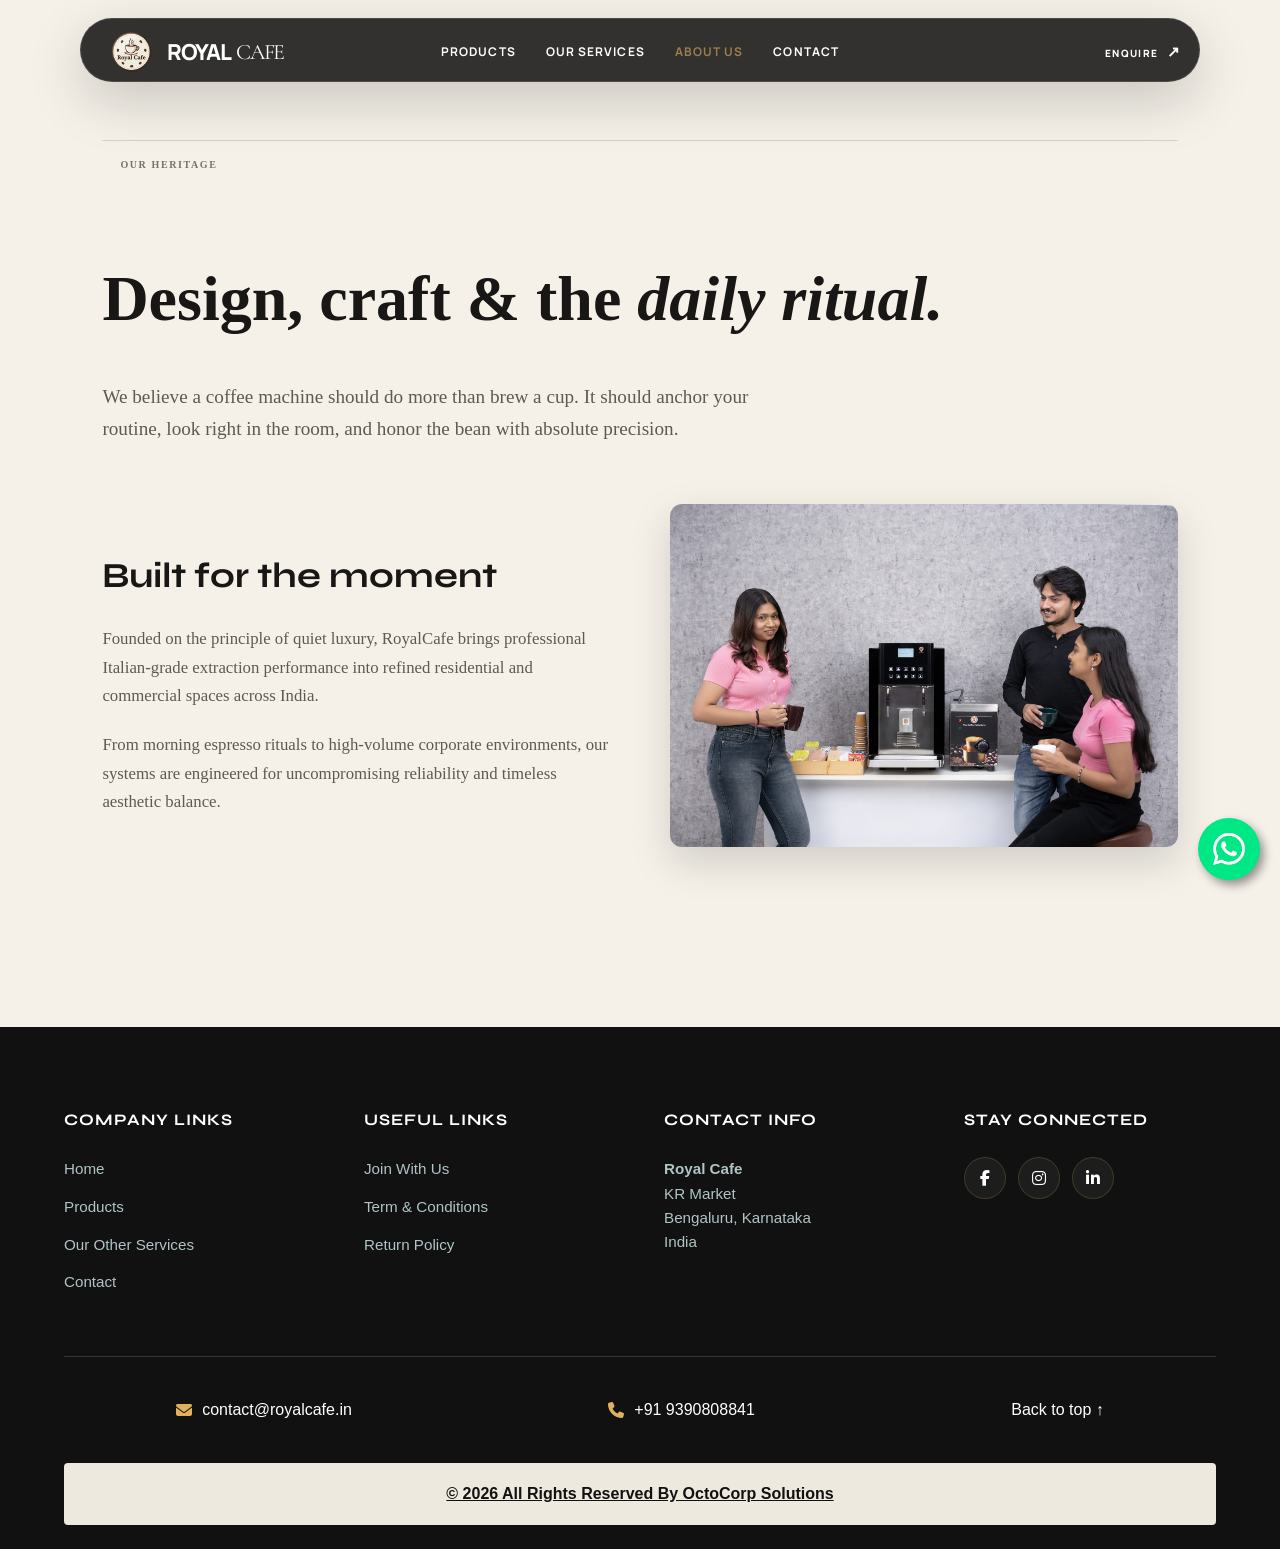
==== about.html @ ee33541f "complte" ====
<!doctype html>
<html lang="en">
<head>
  <meta charset="utf-8">
  <meta name="viewport" content="width=device-width,initial-scale=1">
  <title>About Us — RoyalCafe</title>
  <link rel="preconnect" href="https://fonts.googleapis.com">
  <link rel="preconnect" href="https://fonts.gstatic.com" crossorigin>
  <link href="https://fonts.googleapis.com/css2?family=Cormorant+Garamond:ital,wght@0,500;0,600;1,500;1,600&family=Playwrite+CA+Guides:wght@400&family=Syne:wght@700;800&family=Manrope:wght@400;500;600;700;800&display=swap" rel="stylesheet">
  <link rel="stylesheet" href="styles.css">
  <link rel="stylesheet" href="https://cdnjs.cloudflare.com/ajax/libs/font-awesome/6.4.0/css/all.min.css">
</head>
<body>

  <!-- Header -->
  <header class="header" id="top" data-header>
    <a class="logo magnetic" href="index.html" aria-label="RoyalCafe home">
      <img src="assets/images/logo.png" alt="RoyalCafe Logo" height="30">
      ROYAL<span>CAFE</span>
    </a>
    <nav class="desktop-nav">
      <a href="products.html">Products</a>
      <a href="services.html">Our Services</a>
      <a href="about.html" style="color: var(--gold);">About Us</a>
      <a href="contact.html">Contact</a>
    </nav>
    <a class="header-cta magnetic" href="contact.html">ENQUIRE<span>↗</span></a>
    <button class="menu" aria-label="Open menu" aria-expanded="false"><i></i><i></i></button>
    <nav class="mobile-nav">
      <a href="products.html">Products</a>
      <a href="services.html">Our Services</a>
      <a href="about.html">About Us</a>
      <a href="contact.html">Contact</a>
    </nav>
  </header>

  <main style="padding-top: 140px; max-width: 1400px; margin: 0 auto; padding-left: 8vw; padding-right: 8vw; padding-bottom: 100px;">
    <div class="section-top"><span></span><p>OUR HERITAGE</p></div>
    <h1 style="font-family: 'Maname', serif; font-size: clamp(3rem, 5vw, 5rem); font-weight: 800; margin-bottom: 30px;">Design, craft & the <em>daily ritual.</em></h1>
    <p style="font-size: 1.2rem; color: #5e5a53; max-width: 650px; margin-bottom: 60px;">We believe a coffee machine should do more than brew a cup. It should anchor your routine, look right in the room, and honor the bean with absolute precision.</p>

    <div style="display: grid; grid-template-columns: 1fr 1fr; gap: 60px; align-items: center; margin-bottom: 80px;">
      <div>
        <h2 style="font-family: 'Syne', sans-serif; font-size: 2.2rem; margin-bottom: 20px;">Built for the moment</h2>
        <p style="color: #5e5a53; font-size: 1.05rem; line-height: 1.7; margin-bottom: 20px;">Founded on the principle of quiet luxury, RoyalCafe brings professional Italian-grade extraction performance into refined residential and commercial spaces across India.</p>
        <p style="color: #5e5a53; font-size: 1.05rem; line-height: 1.7;">From morning espresso rituals to high-volume corporate environments, our systems are engineered for uncompromising reliability and timeless aesthetic balance.</p>
      </div>
      <div>
        <img src="assets/images/RoyalCfe-17-9-26-00015_1-copy.jpg" alt="RoyalCafe Heritage" style="border-radius: 12px; box-shadow: 0 15px 40px rgba(0,0,0,0.15);">
      </div>
    </div>
  </main>

  <!-- Footer -->
  <footer class="site-footer">
    <div class="footer-container">
        <div class="footer-col">
            <h3>Company Links</h3>
            <ul>
                <li><a href="index.html">Home</a></li>
                <li><a href="products.html">Products</a></li>
                <li><a href="services.html">Our Other Services</a></li>
                <li><a href="contact.html">Contact</a></li>
            </ul>
        </div>
        <div class="footer-col">
            <h3>Useful Links</h3>
            <ul>
                <li><a href="careers.html">Join With Us</a></li>
                <li><a href="terms.html">Term & Conditions</a></li>
                <li><a href="return.html">Return Policy</a></li>
            </ul>
        </div>
        <div class="footer-col">
            <h3>Contact Info</h3>
            <p><strong>Royal Cafe</strong><br>KR Market<br>Bengaluru, Karnataka<br>India</p>
        </div>
        <div class="footer-col">
            <h3>Stay Connected</h3>
            <div class="social-icons">
                <a href="https://facebook.com" target="_blank" rel="noopener" aria-label="Facebook"><i class="fa-brands fa-facebook-f"></i></a>
                <a href="https://instagram.com" target="_blank" rel="noopener" aria-label="Instagram"><i class="fa-brands fa-instagram"></i></a>
                <a href="https://linkedin.com" target="_blank" rel="noopener" aria-label="LinkedIn"><i class="fa-brands fa-linkedin-in"></i></a>
            </div>
        </div>
    </div>
    <div class="footer-contact-bar">
        <div class="contact-item"><i class="fa-solid fa-envelope"></i><a href="mailto:contact@royalcafe.in"> contact@royalcafe.in </a></div>
        <div class="contact-item"><i class="fa-solid fa-phone"></i><a href="tel:9390808841"> +91 9390808841</a></div>
        <a href="#top">Back to top ↑</a>
    </div>
    <div class="footer-bottom"><a href="https://octo-corp.github.io/octo-corp/"><p>&copy; 2026 All Rights Reserved By OctoCorp Solutions</p></a></div>
  </footer>

  <script src="script.js"></script>



<div class="wabtn" id="wabutton">
  <style> [wa-tooltip] { position: relative; cursor: default;  &:hover { &::before { content: attr(wa-tooltip); font-size: 16px; text-align: center; position: absolute; display: block; right: calc(0% - 100px); left: null; min-width: 200px; max-width: 200px; bottom: calc(100% + 40px); transform: translate(-50%); animation: fade-in 500ms ease; background: #00E785; border-radius: 4px; padding: 10px; color: #ffffff; z-index: 1; } } }  @keyframes pulse { 0% { transform: scale(1); } 50% { transform: scale(1.1); } 100% { transform: scale(1); } }  [wa-tooltip] {  }  @keyframes fade-in { from { opacity: 0; } to { opacity: 1; } }</style>
  <a wa-tooltip="We are available! Click here to chat" target="_self" href="https://wa.me/919390808841?text=Hi!%20I'm%20interested%20in%20your%20services%20and%20would%20love%20to%20know%20more%20about%20it.%20Could%20you%20please%20send%20me%20more%20information?%20Thank%20you!" style=" cursor: pointer;height: auto;width: auto;padding: 10px 10px 10px 10px;position: fixed !important;color: #fff;bottom: 20px;right: 20px;;display: flex;text-decoration: none;font-size: 18px;font-weight: 600;font-family: sans-serif;align-items: center;z-index: 999999999 !important;background-color: #00E785;box-shadow: 4px 5px 10px rgba(0, 0, 0, 0.4);border-radius: 100px;animation: pulse 2.5s ease infinite;">
    <svg width="42" height="42" style="padding: 5px;" viewBox="0 0 28 28" fill="none" xmlns="http://www.w3.org/2000/svg"><g clip-path="url(#clip0_1024_354)"><path d="M23.8759 4.06939C21.4959 1.68839 18.3316 0.253548 14.9723 0.0320463C11.613 -0.189455 8.28774 0.817483 5.61565 2.86535C2.94357 4.91323 1.10682 7.86244 0.447451 11.1638C-0.21192 14.4652 0.351026 17.8937 2.03146 20.8109L0.0625 28.0004L7.42006 26.0712C9.45505 27.1794 11.7353 27.7601 14.0524 27.7602H14.0583C16.8029 27.7599 19.4859 26.946 21.768 25.4212C24.0502 23.8965 25.829 21.7294 26.8798 19.1939C27.9305 16.6583 28.206 13.8682 27.6713 11.1761C27.1367 8.48406 25.8159 6.01095 23.8759 4.06939ZM14.0583 25.4169H14.0538C11.988 25.417 9.96008 24.8617 8.1825 23.8091L7.7611 23.5593L3.3945 24.704L4.56014 20.448L4.28546 20.0117C2.92594 17.8454 2.32491 15.2886 2.57684 12.7434C2.82877 10.1982 3.91938 7.80894 5.67722 5.95113C7.43506 4.09332 9.76045 2.87235 12.2878 2.48017C14.8152 2.08799 17.4013 2.54684 19.6395 3.78457C21.8776 5.02231 23.641 6.96875 24.6524 9.3179C25.6638 11.6671 25.8659 14.2857 25.2268 16.7622C24.5877 19.2387 23.1438 21.4326 21.122 22.999C19.1001 24.5655 16.6151 25.4156 14.0575 25.4157L14.0583 25.4169Z" fill="#E0E0E0"></path><path fill-rule="evenodd" clip-rule="evenodd" d="M10.6291 7.98363C10.3723 7.41271 10.1019 7.40123 9.85771 7.39143C9.65779 7.38275 9.42903 7.38331 9.20083 7.38331C9.0271 7.3879 8.8562 7.42837 8.69887 7.5022C8.54154 7.57602 8.40119 7.68159 8.28663 7.81227C7.899 8.17929 7.59209 8.62305 7.38547 9.11526C7.17884 9.60747 7.07704 10.1373 7.08655 10.6711C7.08655 12.3578 8.31519 13.9877 8.48655 14.2164C8.65791 14.4452 10.8581 18.0169 14.3425 19.3908C17.2382 20.5327 17.8276 20.3056 18.4562 20.2485C19.0848 20.1913 20.4843 19.4194 20.7701 18.6189C21.056 17.8183 21.0557 17.1323 20.9701 16.989C20.8844 16.8456 20.6559 16.7605 20.3129 16.5889C19.9699 16.4172 18.2849 15.5879 17.9704 15.4736C17.656 15.3594 17.4275 15.3023 17.199 15.6455C16.9705 15.9888 16.3139 16.7602 16.1137 16.9895C15.9135 17.2189 15.7136 17.2471 15.3709 17.0758C14.3603 16.6729 13.4275 16.0972 12.6143 15.3745C11.8648 14.6818 11.2221 13.8819 10.7072 13.0007C10.5073 12.6579 10.6857 12.472 10.8579 12.3007C11.0119 12.1472 11.2006 11.9005 11.3722 11.7003C11.5129 11.5271 11.6282 11.3346 11.7147 11.1289C11.7603 11.0343 11.7817 10.9299 11.7768 10.825C11.7719 10.7201 11.7409 10.6182 11.6867 10.5283C11.6001 10.3566 10.9337 8.66151 10.6291 7.98363Z" fill="white"></path><path d="M23.7628 4.02445C21.4107 1.66917 18.2825 0.249336 14.9611 0.0294866C11.6397 -0.190363 8.35161 0.804769 5.70953 2.82947C3.06745 4.85417 1.25154 7.77034 0.600156 11.0346C-0.051233 14.299 0.506321 17.6888 2.16894 20.5724L0.222656 27.6808L7.49566 25.7737C9.50727 26.8692 11.7613 27.4432 14.0519 27.4434H14.0577C16.7711 27.4436 19.4235 26.6392 21.6798 25.1321C23.936 23.6249 25.6947 21.4825 26.7335 18.9759C27.7722 16.4693 28.0444 13.711 27.5157 11.0497C26.9869 8.38835 25.6809 5.94358 23.7628 4.02445ZM14.0577 25.1269H14.0547C12.0125 25.1271 10.0078 24.5782 8.25054 23.5377L7.8339 23.2907L3.51686 24.4222L4.66906 20.2143L4.39774 19.7831C3.05387 17.6415 2.4598 15.1141 2.70892 12.598C2.95804 10.082 4.03622 7.72013 5.77398 5.88366C7.51173 4.04719 9.81051 2.84028 12.3089 2.45266C14.8074 2.06505 17.3638 2.5187 19.5763 3.74232C21.7888 4.96593 23.5319 6.89011 24.5317 9.21238C25.5314 11.5346 25.7311 14.1233 25.0993 16.5714C24.4675 19.0195 23.0401 21.1883 21.0414 22.7367C19.0427 24.2851 16.5861 25.1254 14.0577 25.1255V25.1269Z" fill="white"></path></g><defs><clipPath id="clip0_1024_354"><rect width="27.8748" height="28" fill="white" transform="translate(0.0625)"></rect></clipPath></defs></svg>
    <span class="button-text"></span>
  </a>
</div>




  
</body>
</html>
---- styles.css ----
:root {
  --cream: #f5f1e9;
  --paper: #eee9df;
  --ink: #181715;
  --muted: #777269;
  --line: #d7d0c4;
  --dark: #151514;
  --gold: #9d7d4d;
  --white: #fff;
}

* {
  box-sizing: border-box;
}

html {
  scroll-behavior: smooth;
}

body {
  margin: 0;
  background: var(--cream);
  color: var(--ink);
 
  font-size: 15px;
  line-height: 1.65;
 




}





img,
video {
  display: block;
  width: 100%;
}

a {
  color: inherit;
}

.header {
  position: fixed;
  z-index: 100;
  top: 0;
  left: 0;
  width: 100%;
  background: rgba(245, 241, 233, .96);
  border-bottom: 1px solid var(--line);
  backdrop-filter: blur(10px);
}

.header-inner {
  height: 78px;
  max-width: 1440px;
  margin: auto;
  padding: 0 42px;
  display: flex;
  align-items: center;
  gap: 48px;
}


.header .logo {
  display: flex;
  align-items: center;
  gap: 3px;
}

.header .logo img {
  height: 65px; 
  width: auto;
  display: block;
}

.logo {
  font-size: 18px;
  font-weight: 800;
  letter-spacing: .08em;
  text-decoration: none;
  line-height: 1;
}

.logo span {
  font-family: serif;
  font-weight: 500;
  margin-left: 1px;
}

.desktop-nav {
  display: flex;
  gap: 31px;
  margin-left: auto;
}

.desktop-nav a,
.header-link {
  font-size: 12px;
  text-decoration: none;
}

.desktop-nav a {
  color: #514e48;
}

.desktop-nav a:hover {
  color: var(--ink);
}

.header-link {
  border-left: 1px solid var(--line);
  padding-left: 28px;
  font-weight: 700;
}

.header-link span {
  margin-left: 8px;
}

.menu,
.mobile-menu {
  display: none;
}

.hero {
  padding-top: 78px;
  min-height: 820px;
  display: grid;
  grid-template-columns: 42% 58%;
  background: var(--cream);
}

.hero-copy {
  padding: clamp(80px, 10vw, 155px) 8vw 80px 8vw;
  display: flex;
  flex-direction: column;
  justify-content: center;
}

.eyebrow,
.small-label,
.section-top p,
.section-number,
.hero-note,
.product-tag,
.machine-head>div p,
.range article>div span,
.journal article>div>span {
  font-size: 10px;
  letter-spacing: .16em;
  text-transform: uppercase;
  font-weight: 800;
}

.eyebrow {
  color: var(--gold);
  margin: 0 0 28px;
}

.hero h1 {
  font-size: clamp(62px, 7.1vw, 116px);
  line-height: .9;
  
  margin: 0 0 30px;
  font-weight: 800;
}

.hero h1 em,
h2 em {
  font-family: "Cormorant Garamond", Georgia, serif;
  font-weight: 500;
  letter-spacing: -.035em;
}

.hero-text {
  max-width: 460px;
  color: #5d5951;
  font-size: 19px;
  line-height: 1.7;
  margin: 0 0 38px;
}

.under-link {
  font-size: 12px;
  font-weight: 800;
  text-transform: uppercase;
  letter-spacing: .1em;
  text-decoration: none;
  border-bottom: 1px solid var(--ink);
  padding-bottom: 10px;
  width: max-content;
}

.under-link span {
  margin-left: 18px;
}

.hero-media {
  position: relative;
  min-height: 742px;
  overflow: hidden;
  background: #ddd7cd;
}

.hero-media video {
  height: 100%;
  object-fit: cover;
  object-position: center;
}

.hero-note {
  position: absolute;
  bottom: 24px;
  left: 26px;
  right: 26px;
  display: flex;
  justify-content: space-between;
  color: #fff;
  text-shadow: 0 1px 8px #000;
}

.intro,
.range,
.journal {
  max-width: 1440px;
  margin: auto;
  padding: 135px 8vw;
}

.section-top {
  display: flex;
  align-items: center;
  gap: 18px;
  border-top: 1px solid var(--line);
  padding-top: 16px;
  margin-bottom: 72px;
}

.section-top span,
.section-number {
  color: var(--gold);
  font-weight: 800;
}

.section-top p {
  margin: 0;
  color: var(--muted);
}

.intro-grid {
  display: grid;
  grid-template-columns: 1.3fr .7fr;
  gap: 9vw;
}

.intro h2,
.machine h2,
.details h2,
.ritual h2,
.range h2,
.statement h2,
.journal h2,
.contact h2 {
  font-size: clamp(48px, 5.7vw, 88px);
  line-height: .94;
  letter-spacing: -.06em;
  margin: 0;
  font-weight: 800;
}

.intro-copy {
  max-width: 500px;
  padding-top: 9px;
}

.intro-copy p {
  font-size: 20px;
  color: #5e5a53;
  margin: 0 0 22px;
}

.machine {
  background: var(--paper);
  padding: 105px 8vw 125px;
}

.machine-head {
  max-width: 1440px;
  margin: auto;
  display: flex;
  justify-content: space-between;
  gap: 80px;
  border-top: 1px solid var(--line);
  padding-top: 16px;
  margin-bottom: 50px;
}

.machine-head>div {
  display: flex;
  gap: 18px;
}

.machine-head>div p {
  margin: 0;
  font-size: 15px;
}

.machine-head-copy {
  font-size: 15px;
  max-width: 470px;
  color: #666158;
  margin: 0;
}

.product-stage {
  max-width: 1440px;
  margin: auto;
  height: min(70vw, 950px);
  position: relative;
  overflow: hidden;
  background: #ddd8cf;
}

.product-stage img {
  height: 100%;
  object-fit: cover;
  object-position: center;
}

.product-tag {
  position: absolute;
  left: 30px;
  bottom: 27px;
  color: #fff;
  line-height: 1.5;
  text-shadow: 0 1px 8px rgba(0, 0, 0, .35);
}

.product-tag strong {
  font-size: 15px;
  letter-spacing: .1em;
}

.machine-bottom {
  max-width: 1050px;
  margin: 50px auto 0;
  display: grid;
  grid-template-columns: 1fr 1fr;
  gap: 10vw;
}

.machine-bottom h3 {
  font-size: 45px;
  line-height: .95;
  letter-spacing: -.045em;
  margin: 16px 0;
}

.machine-bottom>p {
  color: #625e56;
  font-size: 17px;
  margin: 30px 0 0;
  max-width: 480px;
}

.details {
  display: grid;
  grid-template-columns: 50% 50%;
  background: #191917;
  color: #f4f0e7;
}

.details-image {
  min-height: 760px;
}

.details-image img {
  height: 100%;
  object-fit: cover;
}

.details-copy {
  padding: 105px 9vw;
}

.details-copy .section-number {
  display: block;
  margin-bottom: 7px;
}

.details-copy .small-label {
  color: #8f8a80;
  margin: 0 0 38px;
  font-size: 15px;
}

.details h2 {
  margin-bottom: 68px;
}

.detail-list {
  border-top: 1px solid #393934;
}

.detail-list>div {
  display: grid;
  grid-template-columns: 35px 1fr;
  column-gap: 15px;
  border-bottom: 1px solid #393934;
  padding: 25px 0;
}

.detail-list span {
  font-size: 10px;
  color: #9d8a6c;
}

.detail-list h4 {
  font-size: 17px;
  margin: 0 0 6px;
}

.detail-list p {
  grid-column: 2;
  color: #aaa79f;
  margin: 0;
  max-width: 430px;
  font-size: 13px;
}

.ritual {
  display: grid;
  grid-template-columns: 57% 43%;
  min-height: 720px;
  background: #e5dfd4;
}

.ritual-media {
  min-height: 600px;
}

.ritual-media video {
  height: 100%;
  object-fit: cover;
}

.ritual-copy {
  padding: 100px 9vw;
  display: flex;
  flex-direction: column;
  justify-content: center;
}

.ritual-copy .section-number {
  margin-bottom: 7px;
}

.ritual-copy .small-label {
  color: #7c766d;
  margin: 0 0 38px;
}

.ritual-copy h2 {
  margin-bottom: 35px;
  letter-spacing: 1.5px;
}

.ritual-copy>p:last-child {
  max-width: 450px;
  color: #5d5952;
  font-size: 19px;
}

.range-head {
  display: grid;
  grid-template-columns: 1.2fr .8fr;
  gap: 9vw;
  align-items: end;
  margin-bottom: 58px;
}

.range-head>p {
  max-width: 450px;
  color: #5e5a53;
  margin: 0;
}

.range-grid {
  display: grid;
  grid-template-columns: repeat(3, 1fr);
  gap: 18px;
}

.range article {
  background: #e4ded3;
}

.range article img {
  aspect-ratio: 4/4.8;
  object-fit: cover;
}

.range article>div {
  padding: 25px 25px 30px;
}

.range article>div span {
  color: var(--gold);
  font-size: 15px;
}

.range article h3 {
  font-size: 29px;
  letter-spacing: -.04em;
  margin: 20px 0 8px;
}

.range article p {
  color: #676158;
  margin: 0;
  font-size: 13px;
}

.statement {
  display: grid;
  grid-template-columns: 55% 45%;
  background: #181816;
  color: #f5f1e9;
}

.statement-image {
  min-height: 730px;
}

.statement-image img {
  height: 100%;
  object-fit: cover;
}

.statement-copy {
  padding: 110px 9vw;
  display: flex;
  flex-direction: column;
  justify-content: center;
}

.statement-copy .small-label {
  color: #a89270;
}

.statement-copy h2 {
  margin: 22px 0 35px;
}

.statement-copy>p:last-child {
  max-width: 450px;
  color: #aaa79f;
  font-size: 16px;
}

       /* Card Container layout - Forces a single row on desktop and handles spacing */
.card-container {
    display: flex;
    flex-wrap: nowrap; /* Forces them to stay in a single row */
    gap: 25px;
    justify-content: center;
    max-width: 1400px;
    margin: 60px auto;
    padding: 0 5vw;
    overflow-x: auto; /* Allows horizontal scrolling smoothly on smaller screens if needed */
}

/* Individual Card Design matching your dark/luxury theme */
.card {
    background-color: var(--bg-card, #1a1a1a);
    color: var(--text-main, #ffffff);
    border: 1px solid rgba(255, 255, 255, 0.08);
    border-radius: 12px;
    box-shadow: 0 10px 30px rgba(0, 0, 0, 0.3);
    flex: 1;
    min-width: 320px;
    max-width: 400px;
    overflow: hidden;
    display: flex;
    flex-direction: column;
    transition: transform 0.3s cubic-bezier(0.16, 1, 0.3, 1), border-color 0.3s ease;
}

/* Hover Effect */
.card:hover {
    transform: translateY(-8px);
    border-color: var(--gold, #dfb15b);
}

/* Card Image Box */
.card-image {
    width: 100%;
    height: 220px;
    background-color: #222;
    display: flex;
    justify-content: center;
    align-items: center;
    color: var(--muted, #999);
    font-weight: 600;
    letter-spacing: 1px;
    font-size: 0.9rem;
    text-transform: uppercase;
}

/* Card Content Box */
.card-content {
    padding: 30px;
    display: flex;
    flex-direction: column;
    flex-grow: 1;
}

.card-title {
    font-family: 'Syne', sans-serif;
    font-size: 1.5rem;
    color: var(--text-main, #ffffff);
    margin-bottom: 12px;
    font-weight: 700;
}

.card-text {
    font-size: 0.95rem;
    color: var(--text-muted, #999);
    line-height: 1.6;
    margin-bottom: 25px;
    flex-grow: 1; 
}

/* Action Button styled to match your gold/modern theme */
.card-button {
    display: inline-block;
    text-align: center;
    background-color: var(--paper);
    color: var(--bg-base, #0b0b0b);
    padding: 12px 20px;
    border: none;
    border-radius: 4px;
    font-size: 0.85rem;
    font-weight: 700;
    text-transform: uppercase;
    letter-spacing: 1px;
    text-decoration: none;
    cursor: pointer;
    transition: background-color 0.2s ease;
}

.card-button:hover {
    background-color: #f1c46f;
}

/* Responsive adjustment for mobile screens so they stack nicely when space is tight */
@media(max-width: 1024px) {
    .card-container {
        flex-wrap: wrap; /* Stacks on tablets/mobile */
        justify-content: center;
    }
}



/* Card Image Container */
.card-image {
    width: 100%;
    height: 220px;
    background-color: var(--paper);
    overflow: hidden;
    position: relative;
}

/* Ensure the actual image covers the container nicely */
.card-image img {
    width: 100%;
    height: 100%;
    object-fit: cover;
    display: block;
    transition: transform 0.4s ease;
}

/* Smooth zoom effect on hover */
.card:hover .card-image img {
    transform: scale(1.05);
}




/* Reviews Section with Full White Background */
.reviews-section {
    background-color: var(--paper); /* Full white background for the section */
    color: #111111;
    padding: 7rem 5%;
    border-top: 1px solid rgba(0, 0, 0, 0.08);
}

.reviews-container {
    max-width: 1500px;
    margin: 0 auto;
}

.reviews-header h2 {
    font-family: 'Syne', sans-serif;
    font-size: clamp(2rem, 3.5vw, 3rem);
    font-weight: 800;
    text-transform: uppercase;
    color: #111111;
    margin-bottom: 3.5rem;
    letter-spacing: -0.5px;
}

.reviews-content-wrapper {
    display: flex;
    align-items: center;
    gap: 3rem;
}

/* Left Fixed Summary Card (Styled clean for white background) */
.reviews-summary-card {
    background: #f8f9fa;
    border: 1px solid #e0e0e0;
    border-radius: 12px;
    padding: 3rem 2.5rem;
    text-align: center;
    min-width: 280px;
    flex-shrink: 0;
    box-shadow: 0 10px 30px rgba(0,0,0,0.05);
}

.excellent-label {
    font-family: 'Syne', sans-serif;
    font-size: 1.4rem;
    font-weight: 800;
    letter-spacing: 1px;
    color: #111111;
    display: block;
    margin-bottom: 0.8rem;
}

.star-rating {
    color: #fbbc05;
    font-size: 1.4rem;
    margin-bottom: 0.8rem;
    letter-spacing: 3px;
}

.review-count {
    color: #666666;
    font-size: 0.95rem;
    margin-bottom: 1.5rem;
}

.review-count strong {
    color: #111111;
}

.google-brand {
    font-family: 'Syne', sans-serif;
    font-size: 1.8rem;
    font-weight: 800;
    letter-spacing: -1px;
}

.g-blue { color: #4285F4; }
.g-red { color: #EA4335; }
.g-yellow { color: #FBBC05; }
.g-green { color: #34A853; }

/* Right Slider Track & Viewport */
.reviews-slider-container {
    position: relative;
    overflow: hidden;
    flex: 1;
}

.review-cards-track {
    display: flex;
    gap: 2rem;
    transition: transform 0.4s cubic-bezier(0.16, 1, 0.3, 1);
}

/* White Review Cards */
.review-card {
    background: #ffffff; 
    color: #111111;
    border: 1px solid #e8e8e8;
    border-radius: 12px;
    padding: 2rem;
    min-width: 340px;
    max-width: 380px;
    flex: 0 0 auto;
    display: flex;
    flex-direction: column;
    justify-content: space-between;
    box-shadow: 0 8px 25px rgba(0,0,0,0.06);
}

.review-card-header {
    display: flex;
    align-items: center;
    gap: 15px;
    margin-bottom: 1rem;
    position: relative;
}

.reviewer-avatar {
    width: 45px;
    height: 45px;
    border-radius: 50%;
    background-color: #2c4a4e;
    color: #fff;
    display: flex;
    align-items: center;
    justify-content: center;
    font-weight: 700;
    font-size: 1.1rem;
    overflow: hidden;
}

.reviewer-avatar img {
    width: 100%;
    height: 100%;
    object-fit: cover;
}

.avatar-3 { background-color: #8b1e41; }

.reviewer-meta h4 {
    font-size: 1rem;
    font-weight: 700;
    color: #111111;
    margin-bottom: 2px;
}

.reviewer-meta span {
    font-size: 0.8rem;
    color: #666666;
}

.google-icon {
    position: absolute;
    top: 0;
    right: 0;
    color: #4285F4;
    font-size: 1.1rem;
}

.review-stars {
    color: #fbbc05;
    font-size: 0.9rem;
    margin-bottom: 1rem;
    display: flex;
    align-items: center;
    gap: 4px;
}

.verified-badge {
    color: #4285F4;
    font-size: 0.95rem;
    margin-left: 6px;
}

.review-text {
    color: #444444;
    font-size: 0.92rem;
    line-height: 1.6;
    margin-bottom: 1.5rem;
    flex-grow: 1;
}

.read-more {
    color: #111111;
    font-size: 0.85rem;
    font-weight: 600;
    text-decoration: underline;
    transition: color 0.3s ease;
}

.read-more:hover {
    color: var(--gold, #dfb15b);
}

/* Small Arrow Navigation Button */
.slider-arrow {
    position: absolute;
    top: 50%;
    right: -10px;
    transform: translateY(-50%);
    width: 45px;
    height: 45px;
    background-color: #111111;
    color: #ffffff;
    border: none;
    border-radius: 50%;
    display: flex;
    align-items: center;
    justify-content: center;
    box-shadow: 0 4px 15px rgba(0,0,0,0.2);
    cursor: pointer;
    z-index: 10;
    transition: all 0.3s ease;
}

.slider-arrow:hover {
    background-color: var(--gold, #dfb15b);
    color: #0b0b0b;
    transform: translateY(-50%) scale(1.05);
}

/* Responsive adjustment */
@media(max-width: 968px) {
    .reviews-content-wrapper {
        flex-direction: column;
    }
    .reviews-summary-card {
        width: 100%;
    }
    .slider-arrow {
        right: 5px;
    }
}



/* Footer Styles */
.site-footer {
    background-color: #111111; /* Deep teal/green tone from your reference */
    color: #ffffff;
    padding: 4rem 5% 1.5rem;
    font-family: 'Plus Jakarta Sans', sans-serif;
}

.footer-container {
    max-width: 1400px;
    margin: 0 auto;
    display: grid;
    grid-template-columns: repeat(auto-fit, minmax(220px, 1fr));
    gap: 3rem;
    padding-bottom: 3rem;
    border-bottom: 1px solid rgba(255, 255, 255, 0.15);
}

.footer-col h3 {
    font-family: 'Syne', sans-serif;
    font-size: 1rem;
    font-weight: 700;
    text-transform: uppercase;
    letter-spacing: 1px;
    margin-bottom: 1.5rem;
    color: #ffffff;
}

.footer-col ul {
    list-style: none;
    padding: 0;
    margin: 0;
}

.footer-col ul li {
    margin-bottom: 0.8rem;
}

.footer-col ul li a, 
.footer-col p {
    color: #b0c4c5;
    text-decoration: none;
    font-size: 0.95rem;
    line-height: 1.6;
    transition: color 0.3s ease;
}

.footer-col ul li a:hover {
    color: #ffffff;
}

/* Social Icons */
/* Social Icons Styling */
.social-icons {
    display: flex;
    gap: 12px;
}

.social-icons a {
    display: flex;
    align-items: center;
    justify-content: center;
    width: 42px;
    height: 42px;
    background-color: rgba(255, 255, 255, 0.05);
    border: 1px solid rgba(223, 177, 91, 0.2); /* Soft gold border */
    border-radius: 50%;
    color: #ffffff;
    font-size: 1rem;
    text-decoration: none;
    transition: all 0.3s ease;
}

.social-icons a:hover {
    background-color: #dfb15b; /* Gold fill on hover */
    color: #0b0b0b;
    border-color: #dfb15b;
    transform: translateY(-3px);
}

/* Footer Contact Bar (Email & Phone) */
.footer-contact-bar {
    max-width: 1400px;
    margin: 2.5rem auto;
    display: flex;
    justify-content: space-around;
    flex-wrap: wrap;
    gap: 2rem;
    font-size: 1rem;
    color: #ffffff;
}

.contact-item {
    display: flex;
    align-items: center;
    gap: 10px;
}

.contact-item i {
    color: #dfb15b; /* Accent gold touch */
}

/* Copyright Bottom Bar */
.footer-bottom {
    background-color: var(--paper);
    color: #111111;
    text-align: center;
    padding: 0.1rem;
    margin-top: 2rem;
    border-radius: 4px;
    font-size: 1rem;
    font-weight: 600;
}

/* Responsive adjustments */
@media(max-width: 768px) {
    .footer-container {
        grid-template-columns: 1fr;
        gap: 2rem;
    }
    .footer-contact-bar {
        flex-direction: column;
        align-items: flex-start;
    }
}

/* Ensure footer contact links are fully interactive */
.footer-contact-bar a {
    color: inherit;
    text-decoration: none;
    transition: color 0.3s ease;
    pointer-events: auto !important; /* Forces clickability */
}

.footer-contact-bar a:hover {
    color: var(--gold, #9d7d4d);
    text-decoration: underline;
}











.reveal {
  opacity: 0;
  transform: translateY(24px);
  transition: opacity .7s ease, transform .7s cubic-bezier(.2, .7, .2, 1);
}

.reveal.is-visible {
  opacity: 1;
  transform: none;
}

@media(max-width: 900px) {
  .header-inner {
    padding: 0 24px;
  }
  .desktop-nav,
  .header-link {
    display: none;
  }
  .menu {
    display: flex;
    margin-left: auto;
    background: none;
    border: 0;
    width: 34px;
    height: 34px;
    flex-direction: column;
    justify-content: center;
    gap: 6px;
    padding: 0;
  }
  .menu i {
    display: block;
    height: 1px;
    width: 24px;
    background: var(--ink);
  }
  .mobile-menu {
    display: none;
    padding: 25px 24px 30px;
    border-top: 1px solid var(--line);
    background: var(--cream);
  }
  .mobile-menu.open {
    display: grid;
    gap: 18px;
  }
  .mobile-menu a {
    text-decoration: none;
    font-size: 16px;
  }
  .hero {
    grid-template-columns: 1fr;
    padding-top: 78px;
  }
  .hero-copy {
    padding: 80px 8vw 55px;
  }
  .hero-media {
    min-height: 610px;
  }
  .intro,
  .range,
  .journal {
    padding: 100px 7vw;
  }
  .intro-grid,
  .range-head,
  .contact-grid {
    grid-template-columns: 1fr;
    gap: 35px;
  }
  .machine {
    padding: 85px 7vw 100px;
  }
  .machine-head,
  .machine-bottom {
    grid-template-columns: 1fr;
    display: grid;
    gap: 30px;
  }
  .product-stage {
    height: 600px;
  }
  .machine-bottom>p {
    margin-top: 0;
  }
  .details,
  .ritual,
  .statement {
    grid-template-columns: 1fr;
  }
  .details-image,
  .statement-image {
    min-height: 560px;
  }
  .details-copy,
  .ritual-copy,
  .statement-copy {
    padding: 80px 8vw;
  }
  .ritual-media {
    min-height: 500px;
  }
  .range-grid {
    grid-template-columns: 1fr;
  }
  .range article img {
    aspect-ratio: 1.25;
  }
  .journal-grid {
    grid-template-columns: 1fr;
  }
  .journal-side {
    grid-template-rows: auto;
  }
  .journal-side article {
    min-height: 260px;
  }
  .contact {
    padding: 90px 7vw 105px;
  }
}

@media(max-width: 600px) {
  body {
    font-size: 14px;
  }
  .header-inner {
    height: 68px;
  }
  .hero {
    padding-top: 68px;
  }
  .hero-copy {
    padding: 70px 7vw 45px;
  }
  .hero h1 {
    font-size: 58px;
  }
  .hero-text {
    font-size: 15px;
  }
  .hero-media {
    min-height: 500px;
  }
  .hero-note {
    left: 18px;
    right: 18px;
    bottom: 18px;
    font-size: 8px;
  }
  .intro,
  .range,
  .journal {
    padding: 80px 7vw;
  }
  .section-top {
    margin-bottom: 48px;
  }
  .intro h2,
  .machine h2,
  .details h2,
  .ritual h2,
  .range h2,
  .statement h2,
  .journal h2 {
    font-size: 50px;
  }
  .machine {
    padding: 75px 7vw 85px;
  }
  .machine-head {
    gap: 25px;
    margin-bottom: 35px;
  }
  .product-stage {
    height: 470px;
  }
  .machine-bottom {
    margin-top: 55px;
  }
  .machine-bottom h3 {
    font-size: 38px;
  }
  .details-image,
  .statement-image {
    min-height: 430px;
  }
  .details-copy,
  .ritual-copy,
  .statement-copy {
    padding: 70px 7vw;
  }
  .details h2 {
    margin-bottom: 45px;
  }
  .ritual-media {
    min-height: 390px;
  }
  .range-head {
    margin-bottom: 40px;
  }
  .range article h3 {
    font-size: 26px;
  }
  .statement-copy h2 {
    font-size: 48px;
  }
  .journal-main img {
    height: 430px;
  }
  .journal-main>div {
    padding: 22px;
  }
  .journal h3 {
    font-size: 27px;
  }
  .journal-side article {
    grid-template-columns: 42% 58%;
    min-height: 210px;
  }
  .journal-side img {
    min-height: 210px;
  }
  .journal-side article>span,
  .journal-side article>h3 {
    margin-left: 18px;
    margin-right: 14px;
  }
  .journal-side h3 {
    font-size: 20px;
  }
  .contact {
    padding: 75px 7vw 85px;
  }
  .contact-grid {
    margin-top: 55px;
  }
  .contact h2 {
    font-size: 57px;
  }
  footer {
    padding: 28px 7vw;
    gap: 15px;
    flex-wrap: wrap;
  }
  footer p {
    display: none;
  }
}

@media(prefers-reduced-motion: reduce) {
  html {
    scroll-behavior: auto;
  }
  .reveal {
    opacity: 1;
    transform: none;
    transition: none;
  }
}

/* V5-preserving enhancement layer: navbar + cursor + scroll only */
:root {
  --display: Manrope, Arial, sans-serif;
  --serif: "Cormorant Garamond", Georgia, serif;
  --ease: cubic-bezier(.16, 1, .3, 1);
}

.scroll-progress {
  position: fixed;
  left: 0;
  top: 0;
  width: 0;
  height: 3px;
  background: var(--gold);
  z-index: 1001;
  transition: width .08s linear;
}

.cursor-dot,
.cursor-ring {
  position: fixed;
  pointer-events: none;
  z-index: 10000;
  transform: translate(-50%, -50%);
  opacity: 0;
}

.cursor-dot {
  width: 5px;
  height: 5px;
  background: #fff;
  border-radius: 50%;
  mix-blend-mode: difference;
}

.cursor-ring {
  width: 34px;
  height: 34px;
  border: 1px solid rgba(255, 255, 255, .75);
  border-radius: 50%;
  transition: width .3s var(--ease), height .3s var(--ease), background .3s var(--ease);
}

.cursor-ring.active {
  width: 58px;
  height: 58px;
  background: rgba(255, 255, 255, .06);
}

.header {
  height: 64px;
  padding: 0 18px;
  position: fixed;
  left: 50%;
  top: 18px;
  transform: translateX(-50%);
  width: min(1120px, calc(100% - 32px));
  z-index: 1000;
  display: grid;
  grid-template-columns: 1fr auto 1fr;
  align-items: center;
  color: #fff;
  background: rgba(12, 12, 11, .84);
  border: 1px solid rgba(255, 255, 255, .12);
  border-radius: 999px;
  box-shadow: 0 18px 55px rgba(0, 0, 0, .18);
  backdrop-filter: blur(18px) saturate(1.2);
  -webkit-backdrop-filter: blur(18px) saturate(1.2);
  transition: top .45s var(--ease), width .45s var(--ease), background .45s var(--ease), box-shadow .45s var(--ease);
}

.header.scrolled {
  top: 12px;
  background: rgba(12, 12, 11, .94);
  box-shadow: 0 14px 45px rgba(0, 0, 0, .24);
}

.header .logo {
  font: 900 22px/1 var(--display);
  letter-spacing: -.06em;
  color: #fff;
  text-decoration: none;
}

.header .logo span {
  font-family: var(--serif);
  font-weight: 400;
  margin-left: 3px;
}

.header .desktop-nav {
  display: flex;
  gap: 30px;
  font: 700 9px var(--display);
  letter-spacing: .12em;
  text-transform: uppercase;
  margin: 0;
}

.header .desktop-nav a,
.header .header-cta {
  transition: opacity .25s;
  text-decoration: none;
  color: #fff;
}

.header .desktop-nav a:hover {
  opacity: .55;
}

.header .header-cta {
  justify-self: end;
  font: 800 10px var(--display);
  letter-spacing: .14em;
}

.header .header-cta span {
  font-size: 15px;
  margin-left: 8px;
}

.header .menu {
  display: none;
  background: none;
  border: 0;
  color: #fff;
}

.header .mobile-nav {
  display: none;
}

@media(max-width: 950px) {
  .header {
    grid-template-columns: 1fr auto;
  }
  .header .desktop-nav,
  .header .header-cta {
    display: none;
  }
  .header .menu {
    display: block;
    justify-self: end;
    width: 40px;
    height: 40px;
    position: relative;
    z-index: 101;
  }
  .header .menu i {
    display: block;
    width: 24px;
    height: 1px;
    background: #fff;
    margin: 6px 0;
    transition: .3s;
  }
  .header .mobile-nav {
    position: absolute;
    display: flex;
    visibility: hidden;
    opacity: 0;
    transform: translateY(-15px);
    left: 0;
    right: 0;
    top: 82px;
    padding: 30px 7vw 35px;
    background: rgba(18, 18, 16, .96);
    backdrop-filter: blur(18px);
    -webkit-backdrop-filter: blur(18px);
    flex-direction: column;
    gap: 22px;
    font: 800 12px var(--display);
    letter-spacing: .14em;
    text-transform: uppercase;
    transition: .35s var(--ease);
    border: 1px solid rgba(255, 255, 255, .08);
    border-radius: 28px;
  }
  .header .mobile-nav.open {
    visibility: visible;
    opacity: 1;
    transform: none;
  }
  .header .mobile-nav a {
    color: #fff;
    text-decoration: none;
  }
}

@media(max-width: 650px) {
  .header {
    height: 60px;
    top: 12px;
    width: calc(100% - 24px);
    padding: 0 15px;
  }
  .header.scrolled {
    top: 8px;
  }
  .header .mobile-nav {
    top: 70px;
  }
  .cursor-dot,
  .cursor-ring {
    display: none;
  }
  body {
    cursor: auto;
  }
}

@media(prefers-reduced-motion: reduce) {
  html {
    scroll-behavior: auto;
  }
  .cursor-dot,
  .cursor-ring {
    display: none;
  }

  .ticker-track {
    animation: none;
  }
}


.ticker {
  background: var(--warm, var(--paper));
  color: #111;
  overflow: hidden;
  border-bottom: 1px solid rgba(0, 0, 0, .15);
}

.ticker-track {
  width: max-content;
  display: flex;
  align-items: center;
  flex-wrap: nowrap;
  gap: 0;
  will-change: transform;
  animation: ticker 18s linear infinite;
}

.ticker-group {
  flex: 0 0 auto;
  display: flex;
  align-items: center;
  gap: 100px;
  padding: 14px 50px 14px 0;
  white-space: nowrap;
  font: 900 11px var(--display);
  letter-spacing: .16em;
}

.ticker b {
  flex: 0 0 auto;
  font-size: 14px;
}

@keyframes ticker {
  from {
    transform: translate3d(0, 0, 0);
  }
  to {
    transform: translate3d(-50%, 0, 0);
  }
}

@media (max-width: 650px) {
  .ticker-group {
    gap: 55px;
    padding-right: 28px;
    font-size: 10px;
  }

  .ticker-track {
    animation-duration: 14s;
  }
}
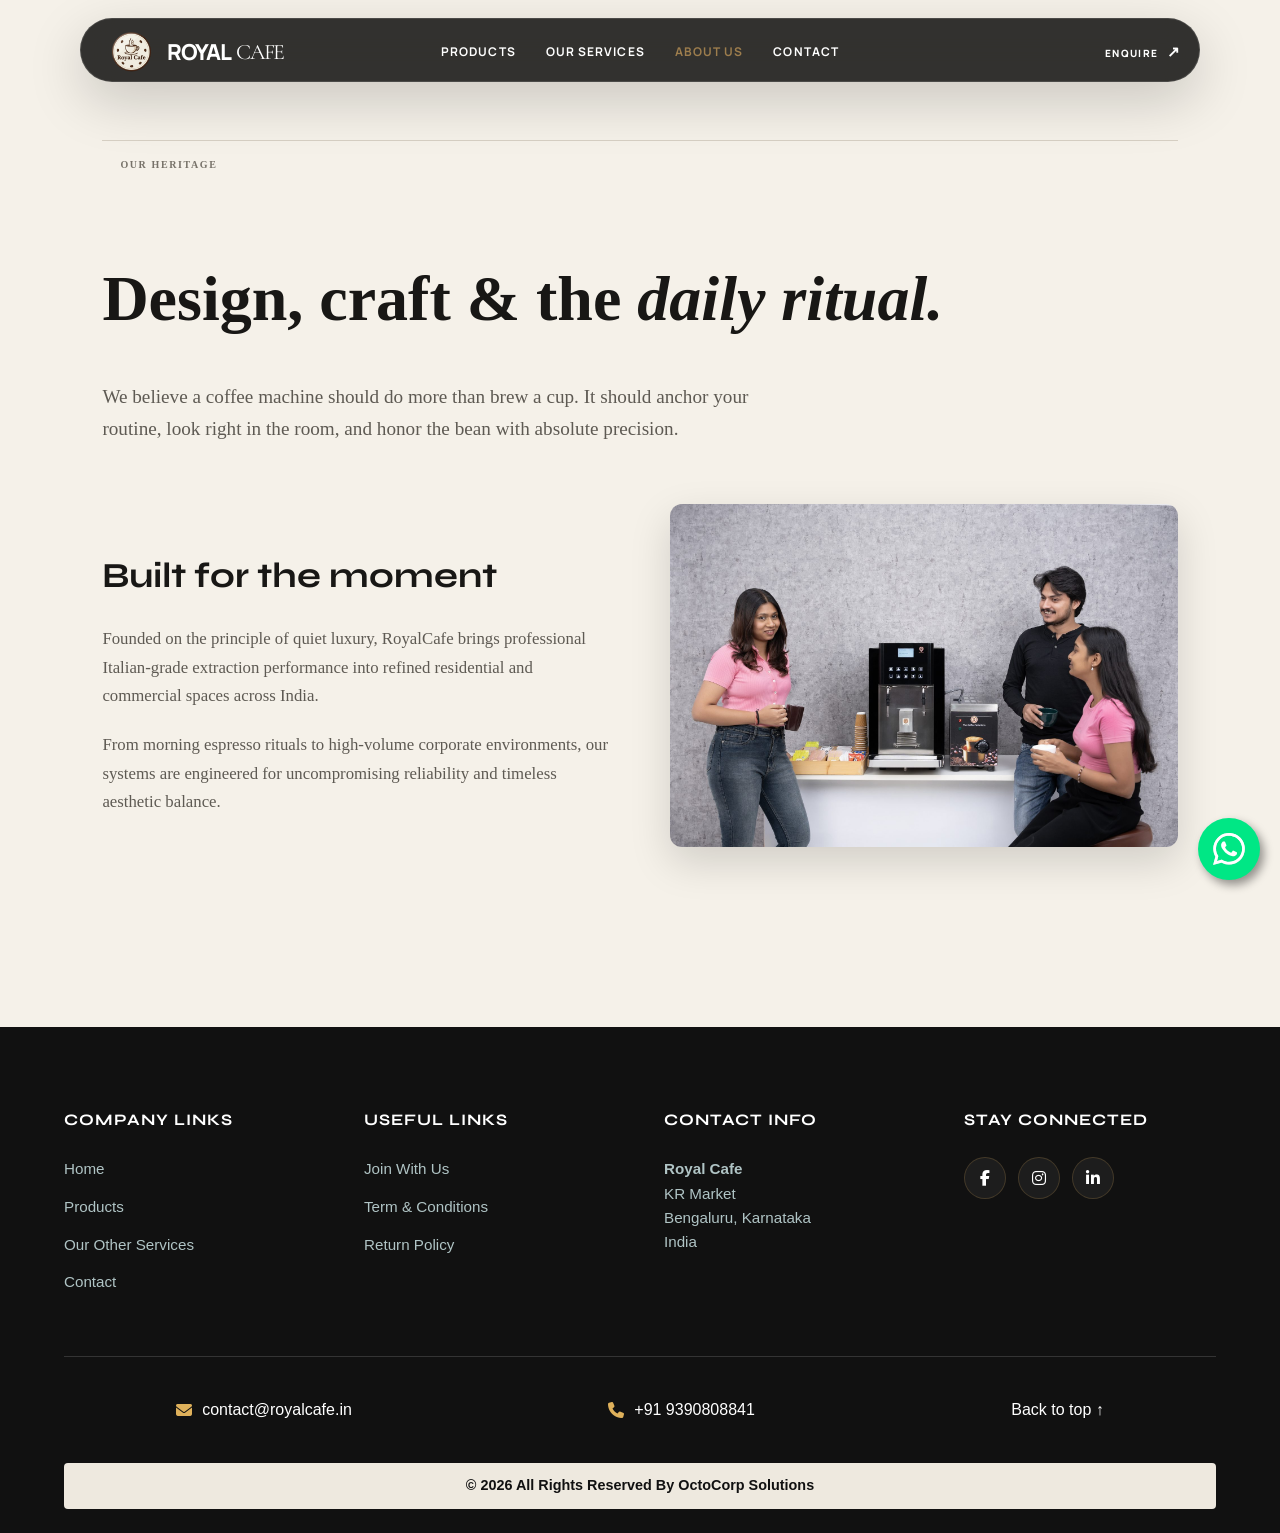
==== commit c1e86c08: "Fix home navigation and mobile footer links/layout" ====
--- a/about.html
+++ b/about.html
@@ -87,7 +87,7 @@
     <div class="footer-contact-bar">
         <div class="contact-item"><i class="fa-solid fa-envelope"></i><a href="mailto:contact@royalcafe.in"> contact@royalcafe.in </a></div>
         <div class="contact-item"><i class="fa-solid fa-phone"></i><a href="tel:9390808841"> +91 9390808841</a></div>
-        <a href="#top">Back to top ↑</a>
+        <a href="about.html#top">Back to top ↑</a>
     </div>
     <div class="footer-bottom"><a href="https://octo-corp.github.io/octo-corp/"><p>&copy; 2026 All Rights Reserved By OctoCorp Solutions</p></a></div>
   </footer>
--- a/styles.css
+++ b/styles.css
@@ -1622,3 +1622,357 @@
     animation-duration: 14s;
   }
 }
+
+
+/* Mobile responsiveness patch — preserves the existing RoyalCafe visual direction. */
+img, video {
+  max-width: 100%;
+}
+.hero-media video,
+.ritual-media video {
+  display: block;
+  width: 100%;
+  height: 100%;
+  object-fit: cover;
+}
+.card-container,
+.reviews-content-wrapper,
+.reviews-slider-container,
+.review-cards-track {
+  min-width: 0;
+}
+.card-container {
+  width: min(100% - 2rem, 1400px);
+  margin-inline: auto;
+}
+.card,
+.card-image,
+.card-content {
+  min-width: 0;
+}
+.card-image img {
+  display: block;
+  width: 100%;
+  height: 100%;
+  object-fit: cover;
+}
+.review-cards-track {
+  will-change: transform;
+}
+.review-card {
+  box-sizing: border-box;
+}
+.header .mobile-nav {
+  max-height: min(70vh, 520px);
+  overflow-y: auto;
+  overscroll-behavior: contain;
+  z-index: 1002;
+}
+.header .menu {
+  align-items: center;
+  justify-content: center;
+  cursor: pointer;
+  touch-action: manipulation;
+}
+.header .mobile-nav a,
+.header .menu {
+  -webkit-tap-highlight-color: transparent;
+}
+@media (max-width: 768px) {
+  .hero-media {
+    min-height: clamp(260px, 75vw, 500px);
+    height: auto;
+  }
+  .product-stage {
+    height: auto;
+    min-height: 0;
+    aspect-ratio: 4 / 5;
+  }
+  .product-stage > img {
+    width: 100%;
+    height: 100%;
+    object-fit: contain;
+  }
+  .details-image,
+  .statement-image {
+    min-height: 0;
+    aspect-ratio: 4 / 3;
+  }
+  .details-image img,
+  .statement-image img {
+    display: block;
+    width: 100%;
+    height: 100%;
+    object-fit: cover;
+  }
+  .ritual-media {
+    min-height: 0;
+    aspect-ratio: 4 / 3;
+  }
+  .range-grid {
+    gap: 1.25rem;
+  }
+  .card-container {
+    width: calc(100% - 2rem);
+    gap: 1rem;
+  }
+  .reviews-section {
+    padding-inline: 1rem;
+  }
+  .reviews-content-wrapper {
+    gap: 1.5rem;
+  }
+  .reviews-summary-card {
+    box-sizing: border-box;
+  }
+  .review-card {
+    min-width: min(82vw, 340px);
+    max-width: min(82vw, 340px);
+    padding: 1.25rem;
+  }
+  .review-cards-track {
+    gap: 1rem;
+  }
+  .slider-arrow {
+    right: 4px;
+    width: 40px;
+    height: 40px;
+  }
+  .footer-container {
+    grid-template-columns: repeat(2, minmax(0, 1fr));
+    gap: 1.75rem 1rem;
+  }
+  .footer-contact-bar {
+    gap: 1rem;
+    overflow-wrap: anywhere;
+  }
+}
+@media (max-width: 480px) {
+  .header .logo {
+    font-size: 18px;
+  }
+  .hero h1 {
+    font-size: clamp(2.5rem, 12vw, 3.6rem);
+    overflow-wrap: anywhere;
+  }
+  .intro h2,
+  .machine h2,
+  .details h2,
+  .ritual h2,
+  .range h2,
+  .statement h2,
+  .journal h2 {
+    font-size: clamp(2.25rem, 10vw, 3.1rem);
+  }
+  .hero-copy,
+  .details-copy,
+  .ritual-copy,
+  .statement-copy {
+    padding-inline: 6vw;
+  }
+  .footer-container {
+    grid-template-columns: 1fr;
+  }
+  .review-card {
+    min-width: calc(100vw - 4rem);
+    max-width: calc(100vw - 4rem);
+  }
+  .ticker-group {
+    gap: 2rem;
+  }
+}
+@media (prefers-reduced-motion: reduce) {
+  .header,
+  .header *,
+  .review-cards-track,
+  .slider-arrow,
+  .ticker-track {
+    scroll-behavior: auto !important;
+    animation-duration: 0.01ms !important;
+    transition-duration: 0.01ms !important;
+  }
+}
+
+
+/* Contact page mobile layout: stack concierge card and enquiry form. */
+.contact-page-main { width: 100%; min-width: 0; }
+.contact-page-grid {
+  display: grid;
+  grid-template-columns: minmax(0, 1fr) minmax(0, 1fr);
+  align-items: stretch;
+  gap: clamp(24px, 4vw, 60px);
+  min-width: 0;
+}
+.contact-concierge-card, .contact-page-form { min-width: 0; width: 100%; }
+.contact-concierge-card { overflow-wrap: anywhere; }
+.contact-page-form input, .contact-page-form textarea {
+  display: block; max-width: 100%; min-width: 0; box-sizing: border-box; font-size: 16px;
+}
+.contact-page-form textarea { resize: vertical; }
+@media (max-width: 768px) {
+  .contact-page-main { padding: 112px 1.25rem 4rem !important; }
+  .contact-page-main .section-top { margin-bottom: 2.5rem; }
+  .contact-page-main h1 { font-size: clamp(2.75rem, 11vw, 4rem) !important; line-height: 1.02; overflow-wrap: normal; }
+  .contact-page-main > p { font-size: 1.05rem !important; line-height: 1.65; margin-bottom: 2rem !important; }
+  .contact-page-grid { grid-template-columns: minmax(0, 1fr); gap: 1.5rem; }
+  .contact-concierge-card { padding: 1.5rem !important; border-radius: 12px; }
+  .contact-concierge-card h3 { font-size: 1.55rem !important; line-height: 1.2; }
+  .contact-concierge-card p { overflow-wrap: anywhere; }
+  .contact-page-form { gap: 1.1rem !important; }
+  .contact-page-form label { font-size: 0.8rem !important; }
+  .contact-page-form input, .contact-page-form textarea { width: 100% !important; padding: 14px !important; }
+  .contact-page-form .card-button { width: 100%; min-height: 48px; }
+}
+@media (max-width: 380px) {
+  .contact-page-main { padding-inline: 1rem !important; }
+  .contact-concierge-card { padding: 1.2rem !important; }
+}
+
+
+/* Final mobile viewport corrections: enforce full-width sections and readable cards. */
+html, body {
+  width: 100%;
+  max-width: 100%;
+}
+body { overflow-x: clip; }
+.card-container, .reviews-section, .site-footer {
+  width: 100%;
+  max-width: 100%;
+  min-width: 0;
+  box-sizing: border-box;
+}
+@media (max-width: 768px) {
+  .card-container {
+    display: grid !important;
+    grid-template-columns: minmax(0, 1fr) !important;
+    flex-wrap: initial !important;
+    width: calc(100% - 2rem) !important;
+    max-width: 680px !important;
+    margin: 2rem auto !important;
+    padding: 0 !important;
+    gap: 1rem !important;
+    overflow: visible !important;
+  }
+  .card {
+    width: 100% !important;
+    min-width: 0 !important;
+    max-width: none !important;
+    box-sizing: border-box;
+  }
+  .card-content { padding: 1.25rem !important; }
+  .card-title, .card-text { overflow-wrap: break-word; word-break: normal; }
+  .reviews-section {
+    width: 100% !important;
+    padding: 3rem 1rem !important;
+    box-sizing: border-box;
+  }
+  .reviews-content-wrapper {
+    display: flex !important;
+    flex-direction: column !important;
+    align-items: stretch !important;
+    width: 100% !important;
+    gap: 1.25rem !important;
+  }
+  .reviews-summary-card {
+    width: 100% !important;
+    min-width: 0 !important;
+    box-sizing: border-box;
+    padding: 1.75rem 1rem !important;
+  }
+  .reviews-slider-container {
+    width: 100% !important;
+    min-width: 0 !important;
+    overflow: hidden !important;
+  }
+  .review-cards-track {
+    display: flex;
+    gap: 1rem !important;
+    width: max-content;
+  }
+  .review-card {
+    flex: 0 0 calc(100vw - 4rem) !important;
+    width: calc(100vw - 4rem) !important;
+    min-width: 0 !important;
+    max-width: calc(100vw - 4rem) !important;
+    box-sizing: border-box;
+  }
+  .site-footer {
+    width: 100% !important;
+    padding: 2.5rem 1rem 1rem !important;
+    box-sizing: border-box;
+  }
+  .footer-container {
+    grid-template-columns: minmax(0, 1fr) !important;
+    width: 100% !important;
+    gap: 1.5rem !important;
+  }
+  .footer-contact-bar { width: 100%; min-width: 0; flex-wrap: wrap; }
+  .site-footer .footer-bottom { width: 100%; box-sizing: border-box; }
+}
+
+
+/* Ensure the copyright remains visible even though the mobile footer hides other paragraphs. */
+.site-footer .footer-bottom,
+.site-footer .footer-bottom a,
+.site-footer .footer-bottom p {
+  display: block !important;
+  visibility: visible !important;
+  opacity: 1 !important;
+}
+.site-footer .footer-bottom {
+  width: 100%;
+  box-sizing: border-box;
+  text-align: center;
+  color: #111;
+}
+.site-footer .footer-bottom a {
+  color: inherit;
+  text-decoration: none;
+}
+.site-footer .footer-bottom p {
+  margin: 0;
+  padding: 0.65rem 0.5rem;
+  color: #111 !important;
+  font-size: 0.9rem;
+  line-height: 1.5;
+  overflow-wrap: anywhere;
+}
+
+
+/* Alignment refinements for Services and Terms pages. */
+.services-page-main,
+.terms-page-main { width: 100%; box-sizing: border-box; min-width: 0; }
+.services-page-main h1,
+.terms-page-main h1 { max-width: 100%; overflow-wrap: break-word; }
+.services-page-main > p { line-height: 1.7; }
+.services-page-grid { grid-template-columns: repeat(3, minmax(0, 1fr)) !important; align-items: stretch; }
+.service-page-card { min-width: 0; height: 100%; }
+.service-page-image img { display: block; width: 100%; height: 100%; object-fit: contain; }
+.service-page-card-content { min-width: 0; }
+.service-page-card-content h3 { line-height: 1.25; }
+.service-page-card-content p { line-height: 1.7 !important; }
+.terms-page-content section { min-width: 0; }
+.terms-page-content h3 { line-height: 1.35; }
+.terms-page-content p { margin-top: 0; line-height: 1.8; overflow-wrap: break-word; }
+@media (max-width: 1000px) {
+  .services-page-grid { grid-template-columns: repeat(2, minmax(0, 1fr)) !important; gap: 24px !important; }
+  .services-page-main { padding-left: 5vw !important; padding-right: 5vw !important; }
+  .service-page-card-content { padding: 26px !important; }
+}
+@media (max-width: 650px) {
+  .services-page-main { padding: 108px 1rem 4rem !important; }
+  .services-page-main .section-top,
+  .terms-page-main .section-top { margin-bottom: 2rem; }
+  .services-page-main h1 { font-size: clamp(2.35rem, 10vw, 3.5rem) !important; line-height: 1.04; letter-spacing: -.035em; margin-bottom: 1.1rem !important; }
+  .services-page-main > p { font-size: 1rem !important; line-height: 1.7; margin-bottom: 2rem !important; }
+  .services-page-grid { grid-template-columns: minmax(0, 1fr) !important; gap: 1.25rem !important; }
+  .service-page-image { height: auto !important; aspect-ratio: 4 / 3; }
+  .service-page-card-content { padding: 1.25rem !important; }
+  .service-page-card-content h3 { font-size: 1.55rem !important; }
+  .service-page-card-content p { margin-bottom: 1.25rem !important; }
+  .terms-page-main { padding: 108px 1.25rem 4rem !important; }
+  .terms-page-title { font-size: clamp(2.25rem, 9vw, 3.25rem) !important; line-height: 1.08; letter-spacing: -.03em; margin-bottom: 1.5rem !important; }
+  .terms-page-content { gap: 1.5rem !important; font-size: .98rem; }
+  .terms-page-content h3 { font-size: 1.15rem !important; margin-bottom: .5rem !important; }
+  .terms-page-content p { line-height: 1.75; }
+}
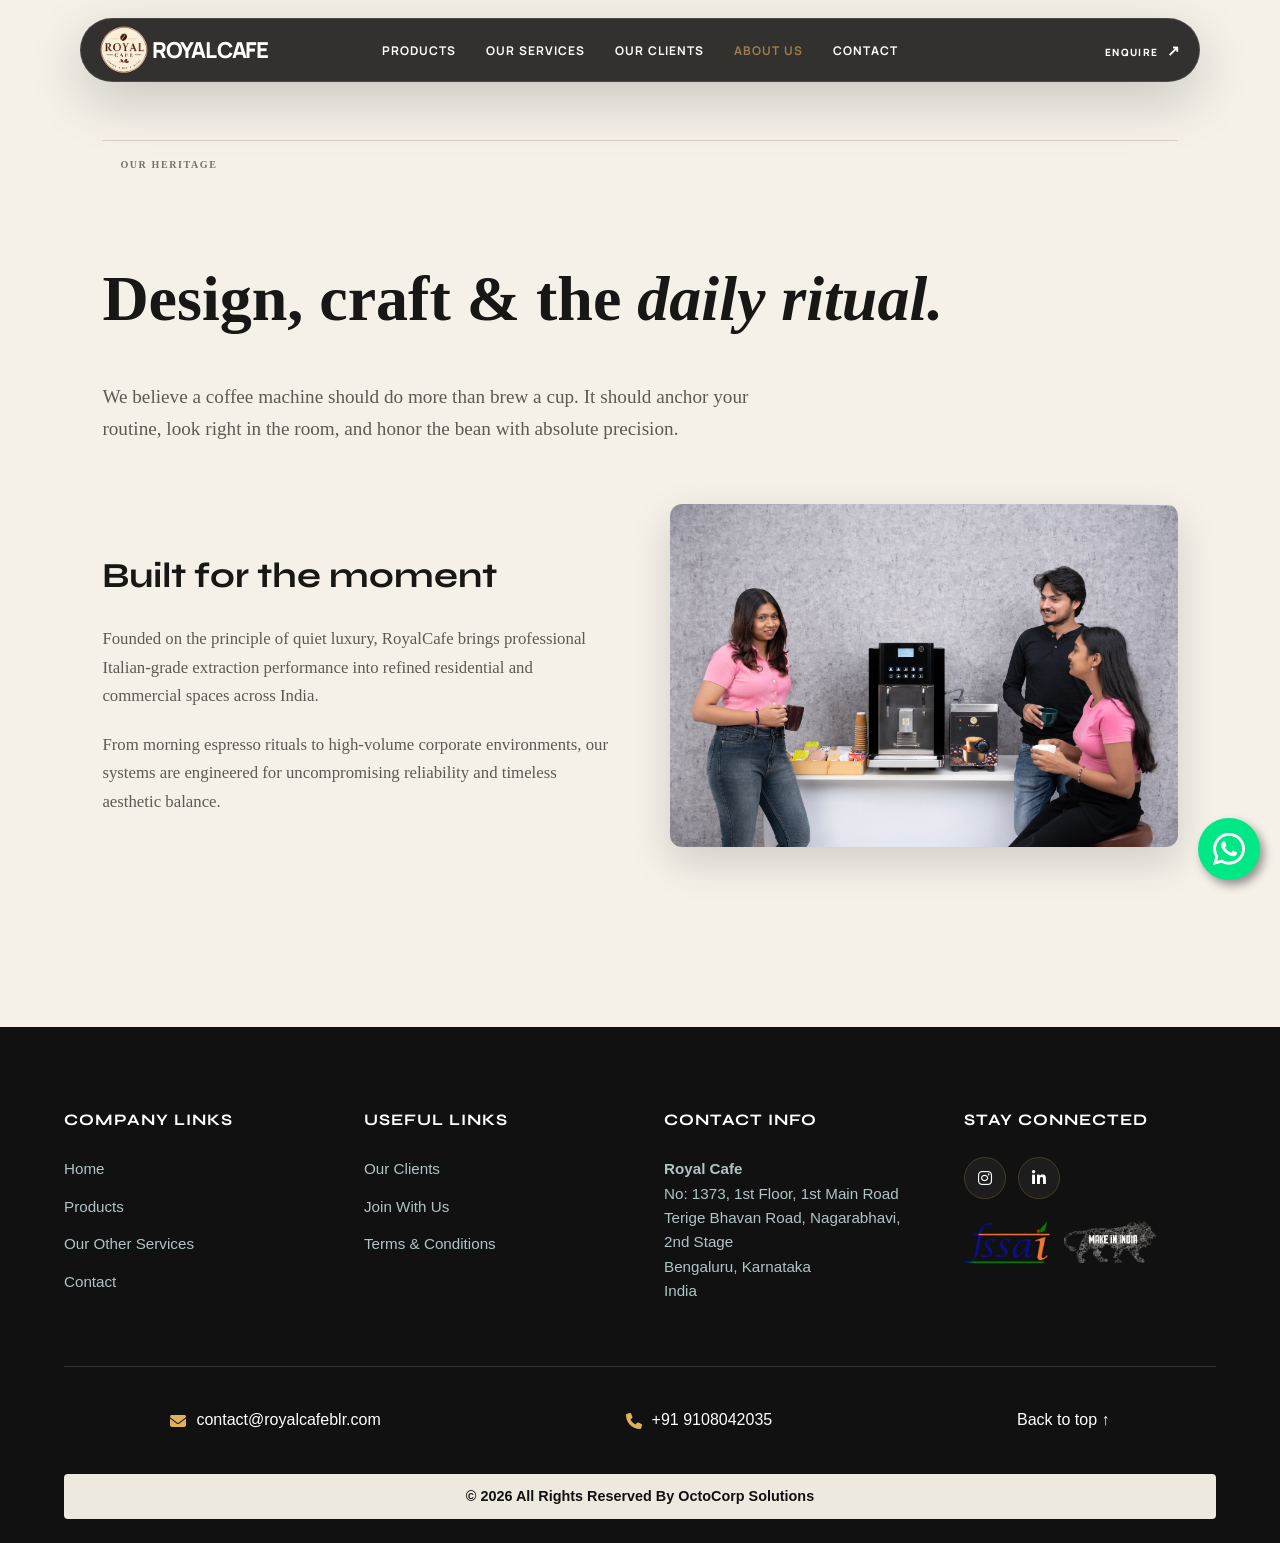
==== commit ba466e13: "updated" ====
--- a/about.html
+++ b/about.html
@@ -1,4 +1,4 @@
-<!doctype html>
+      <!doctype html>
 <html lang="en">
 <head>
   <meta charset="utf-8">
@@ -16,11 +16,12 @@
   <header class="header" id="top" data-header>
     <a class="logo magnetic" href="index.html" aria-label="RoyalCafe home">
       <img src="assets/images/logo.png" alt="RoyalCafe Logo" height="30">
-      ROYAL<span>CAFE</span>
+      ROYAL CAFE
     </a>
     <nav class="desktop-nav">
       <a href="products.html">Products</a>
       <a href="services.html">Our Services</a>
+      <a href="client.html">Our Clients</a>
       <a href="about.html" style="color: var(--gold);">About Us</a>
       <a href="contact.html">Contact</a>
     </nav>
@@ -29,6 +30,7 @@
     <nav class="mobile-nav">
       <a href="products.html">Products</a>
       <a href="services.html">Our Services</a>
+      <a href="client.html">Our Clients</a>
       <a href="about.html">About Us</a>
       <a href="contact.html">Contact</a>
     </nav>
@@ -59,35 +61,45 @@
             <ul>
                 <li><a href="index.html">Home</a></li>
                 <li><a href="products.html">Products</a></li>
-                <li><a href="services.html">Our Other Services</a></li>
+                <li><a href="services.html">Our Other Services</a></li> 
                 <li><a href="contact.html">Contact</a></li>
             </ul>
         </div>
         <div class="footer-col">
             <h3>Useful Links</h3>
             <ul>
+              <li><a href="client.html">Our Clients</a></li>
                 <li><a href="careers.html">Join With Us</a></li>
-                <li><a href="terms.html">Term & Conditions</a></li>
-                <li><a href="return.html">Return Policy</a></li>
+                <li><a href="terms.html">Terms & Conditions</a></li>
+                
             </ul>
         </div>
         <div class="footer-col">
             <h3>Contact Info</h3>
-            <p><strong>Royal Cafe</strong><br>KR Market<br>Bengaluru, Karnataka<br>India</p>
+            <p><strong>Royal Cafe</strong><br>No: 1373, 1st Floor, 1st Main Road<br>Terige Bhavan Road, Nagarabhavi, 2nd Stage<br>Bengaluru, Karnataka<br>India</p>
         </div>
         <div class="footer-col">
             <h3>Stay Connected</h3>
             <div class="social-icons">
-                <a href="https://facebook.com" target="_blank" rel="noopener" aria-label="Facebook"><i class="fa-brands fa-facebook-f"></i></a>
+                
                 <a href="https://instagram.com" target="_blank" rel="noopener" aria-label="Instagram"><i class="fa-brands fa-instagram"></i></a>
                 <a href="https://linkedin.com" target="_blank" rel="noopener" aria-label="LinkedIn"><i class="fa-brands fa-linkedin-in"></i></a>
             </div>
+
+
+            <div class="footer-trust-logos" aria-label="FSSAI and Make in India">
+        <img src="assets/images/fssai.png" alt="FSSAI" loading="lazy">
+        <img src="assets/images/made.png" alt="Make in India" loading="lazy">
+    </div>
+
+
+
         </div>
     </div>
     <div class="footer-contact-bar">
-        <div class="contact-item"><i class="fa-solid fa-envelope"></i><a href="mailto:contact@royalcafe.in"> contact@royalcafe.in </a></div>
-        <div class="contact-item"><i class="fa-solid fa-phone"></i><a href="tel:9390808841"> +91 9390808841</a></div>
-        <a href="about.html#top">Back to top ↑</a>
+        <div class="contact-item"><i class="fa-solid fa-envelope"></i><a href="mailto:contact@royalcafeblr.com"> contact@royalcafeblr.com </a></div>
+        <div class="contact-item"><i class="fa-solid fa-phone"></i><a href="tel:9108042035"> +91 9108042035</a></div>
+        <a href="about.html">Back to top ↑</a>
     </div>
     <div class="footer-bottom"><a href="https://octo-corp.github.io/octo-corp/"><p>&copy; 2026 All Rights Reserved By OctoCorp Solutions</p></a></div>
   </footer>
@@ -98,7 +110,7 @@
 
 <div class="wabtn" id="wabutton">
   <style> [wa-tooltip] { position: relative; cursor: default;  &:hover { &::before { content: attr(wa-tooltip); font-size: 16px; text-align: center; position: absolute; display: block; right: calc(0% - 100px); left: null; min-width: 200px; max-width: 200px; bottom: calc(100% + 40px); transform: translate(-50%); animation: fade-in 500ms ease; background: #00E785; border-radius: 4px; padding: 10px; color: #ffffff; z-index: 1; } } }  @keyframes pulse { 0% { transform: scale(1); } 50% { transform: scale(1.1); } 100% { transform: scale(1); } }  [wa-tooltip] {  }  @keyframes fade-in { from { opacity: 0; } to { opacity: 1; } }</style>
-  <a wa-tooltip="We are available! Click here to chat" target="_self" href="https://wa.me/919390808841?text=Hi!%20I'm%20interested%20in%20your%20services%20and%20would%20love%20to%20know%20more%20about%20it.%20Could%20you%20please%20send%20me%20more%20information?%20Thank%20you!" style=" cursor: pointer;height: auto;width: auto;padding: 10px 10px 10px 10px;position: fixed !important;color: #fff;bottom: 20px;right: 20px;;display: flex;text-decoration: none;font-size: 18px;font-weight: 600;font-family: sans-serif;align-items: center;z-index: 999999999 !important;background-color: #00E785;box-shadow: 4px 5px 10px rgba(0, 0, 0, 0.4);border-radius: 100px;animation: pulse 2.5s ease infinite;">
+  <a wa-tooltip="We are available! Click here to chat" target="_self" href="https://wa.me/919108042035?text=Hi!%20I'm%20interested%20in%20your%20services%20and%20would%20love%20to%20know%20more%20about%20it.%20Could%20you%20please%20send%20me%20more%20information?%20Thank%20you!" style=" cursor: pointer;height: auto;width: auto;padding: 10px 10px 10px 10px;position: fixed !important;color: #fff;bottom: 20px;right: 20px;;display: flex;text-decoration: none;font-size: 18px;font-weight: 600;font-family: sans-serif;align-items: center;z-index: 999999999 !important;background-color: #00E785;box-shadow: 4px 5px 10px rgba(0, 0, 0, 0.4);border-radius: 100px;animation: pulse 2.5s ease infinite;">
     <svg width="42" height="42" style="padding: 5px;" viewBox="0 0 28 28" fill="none" xmlns="http://www.w3.org/2000/svg"><g clip-path="url(#clip0_1024_354)"><path d="M23.8759 4.06939C21.4959 1.68839 18.3316 0.253548 14.9723 0.0320463C11.613 -0.189455 8.28774 0.817483 5.61565 2.86535C2.94357 4.91323 1.10682 7.86244 0.447451 11.1638C-0.21192 14.4652 0.351026 17.8937 2.03146 20.8109L0.0625 28.0004L7.42006 26.0712C9.45505 27.1794 11.7353 27.7601 14.0524 27.7602H14.0583C16.8029 27.7599 19.4859 26.946 21.768 25.4212C24.0502 23.8965 25.829 21.7294 26.8798 19.1939C27.9305 16.6583 28.206 13.8682 27.6713 11.1761C27.1367 8.48406 25.8159 6.01095 23.8759 4.06939ZM14.0583 25.4169H14.0538C11.988 25.417 9.96008 24.8617 8.1825 23.8091L7.7611 23.5593L3.3945 24.704L4.56014 20.448L4.28546 20.0117C2.92594 17.8454 2.32491 15.2886 2.57684 12.7434C2.82877 10.1982 3.91938 7.80894 5.67722 5.95113C7.43506 4.09332 9.76045 2.87235 12.2878 2.48017C14.8152 2.08799 17.4013 2.54684 19.6395 3.78457C21.8776 5.02231 23.641 6.96875 24.6524 9.3179C25.6638 11.6671 25.8659 14.2857 25.2268 16.7622C24.5877 19.2387 23.1438 21.4326 21.122 22.999C19.1001 24.5655 16.6151 25.4156 14.0575 25.4157L14.0583 25.4169Z" fill="#E0E0E0"></path><path fill-rule="evenodd" clip-rule="evenodd" d="M10.6291 7.98363C10.3723 7.41271 10.1019 7.40123 9.85771 7.39143C9.65779 7.38275 9.42903 7.38331 9.20083 7.38331C9.0271 7.3879 8.8562 7.42837 8.69887 7.5022C8.54154 7.57602 8.40119 7.68159 8.28663 7.81227C7.899 8.17929 7.59209 8.62305 7.38547 9.11526C7.17884 9.60747 7.07704 10.1373 7.08655 10.6711C7.08655 12.3578 8.31519 13.9877 8.48655 14.2164C8.65791 14.4452 10.8581 18.0169 14.3425 19.3908C17.2382 20.5327 17.8276 20.3056 18.4562 20.2485C19.0848 20.1913 20.4843 19.4194 20.7701 18.6189C21.056 17.8183 21.0557 17.1323 20.9701 16.989C20.8844 16.8456 20.6559 16.7605 20.3129 16.5889C19.9699 16.4172 18.2849 15.5879 17.9704 15.4736C17.656 15.3594 17.4275 15.3023 17.199 15.6455C16.9705 15.9888 16.3139 16.7602 16.1137 16.9895C15.9135 17.2189 15.7136 17.2471 15.3709 17.0758C14.3603 16.6729 13.4275 16.0972 12.6143 15.3745C11.8648 14.6818 11.2221 13.8819 10.7072 13.0007C10.5073 12.6579 10.6857 12.472 10.8579 12.3007C11.0119 12.1472 11.2006 11.9005 11.3722 11.7003C11.5129 11.5271 11.6282 11.3346 11.7147 11.1289C11.7603 11.0343 11.7817 10.9299 11.7768 10.825C11.7719 10.7201 11.7409 10.6182 11.6867 10.5283C11.6001 10.3566 10.9337 8.66151 10.6291 7.98363Z" fill="white"></path><path d="M23.7628 4.02445C21.4107 1.66917 18.2825 0.249336 14.9611 0.0294866C11.6397 -0.190363 8.35161 0.804769 5.70953 2.82947C3.06745 4.85417 1.25154 7.77034 0.600156 11.0346C-0.051233 14.299 0.506321 17.6888 2.16894 20.5724L0.222656 27.6808L7.49566 25.7737C9.50727 26.8692 11.7613 27.4432 14.0519 27.4434H14.0577C16.7711 27.4436 19.4235 26.6392 21.6798 25.1321C23.936 23.6249 25.6947 21.4825 26.7335 18.9759C27.7722 16.4693 28.0444 13.711 27.5157 11.0497C26.9869 8.38835 25.6809 5.94358 23.7628 4.02445ZM14.0577 25.1269H14.0547C12.0125 25.1271 10.0078 24.5782 8.25054 23.5377L7.8339 23.2907L3.51686 24.4222L4.66906 20.2143L4.39774 19.7831C3.05387 17.6415 2.4598 15.1141 2.70892 12.598C2.95804 10.082 4.03622 7.72013 5.77398 5.88366C7.51173 4.04719 9.81051 2.84028 12.3089 2.45266C14.8074 2.06505 17.3638 2.5187 19.5763 3.74232C21.7888 4.96593 23.5319 6.89011 24.5317 9.21238C25.5314 11.5346 25.7311 14.1233 25.0993 16.5714C24.4675 19.0195 23.0401 21.1883 21.0414 22.7367C19.0427 24.2851 16.5861 25.1254 14.0577 25.1255V25.1269Z" fill="white"></path></g><defs><clipPath id="clip0_1024_354"><rect width="27.8748" height="28" fill="white" transform="translate(0.0625)"></rect></clipPath></defs></svg>
     <span class="button-text"></span>
   </a>
--- a/styles.css
+++ b/styles.css
@@ -74,7 +74,7 @@
 }
 
 .header .logo img {
-  height: 65px; 
+  height: 50px; 
   width: auto;
   display: block;
 }
@@ -318,29 +318,46 @@
   margin: 0;
 }
 
+
+/* Machine image — fit correctly */
 .product-stage {
-  max-width: 1440px;
-  margin: auto;
-  height: min(70vw, 950px);
-  position: relative;
-  overflow: hidden;
-  background: #ddd8cf;
+    width: 100%;
+    max-width: 1440px;
+    height: auto;
+    aspect-ratio: 1:1;
+    margin: 0 auto;
+    position: relative;
+    overflow: hidden;
+    background: #ddd8cf;
 }
 
 .product-stage img {
-  height: 100%;
-  object-fit: cover;
-  object-position: center;
-}
-
+    display: block;
+    width: 100%;
+    height: 100%;
+    object-fit: contain;
+    object-position: center;
+}
+
+/* Keep the label positioned over the image */
 .product-tag {
-  position: absolute;
-  left: 30px;
-  bottom: 27px;
-  color: #fff;
-  line-height: 1.5;
-  text-shadow: 0 1px 8px rgba(0, 0, 0, .35);
-}
+    position: absolute;
+    left: 30px;
+    bottom: 27px;
+    z-index: 2;
+}
+
+@media (max-width: 768px) {
+    .product-stage {
+        aspect-ratio: 4 / 3;
+    }
+
+    .product-tag {
+        left: 16px;
+        bottom: 16px;
+    }
+}
+
 
 .product-tag strong {
   font-size: 15px;
@@ -434,28 +451,67 @@
   font-size: 13px;
 }
 
+
+/* Second video section — remove unwanted gaps */
 .ritual {
-  display: grid;
-  grid-template-columns: 57% 43%;
-  min-height: 720px;
-  background: #e5dfd4;
+    display: grid;
+    grid-template-columns: 43% 57%;
+    min-height: 720px;
+    padding: 0;
+    gap: 0;
+    overflow: hidden;
+    background: #e5dfd4;
 }
 
 .ritual-media {
-  min-height: 600px;
+    width: 100%;
+    height: 100%;
+    min-height: 720px;
+    padding: 0;
+    margin: 0;
+    overflow: hidden;
 }
 
 .ritual-media video {
-  height: 100%;
-  object-fit: cover;
+    display: block;
+    width: 100%;
+    height: 100%;
+    min-height: 720px;
+    padding: 0;
+    margin: 0;
+    object-fit: cover;
+    object-position: left center;
 }
 
 .ritual-copy {
-  padding: 100px 9vw;
-  display: flex;
-  flex-direction: column;
-  justify-content: center;
-}
+    min-width: 0;
+    padding: 70px 6vw;
+    margin: 0;
+    display: flex;
+    flex-direction: column;
+    justify-content: center;
+}
+
+@media (max-width: 768px) {
+    .ritual {
+        grid-template-columns: 1fr;
+    }
+
+    .ritual-media {
+        min-height: 0;
+        height: 60vw;
+    }
+
+    .ritual-media video {
+        min-height: 0;
+        height: 100%;
+    }
+
+    .ritual-copy {
+        padding: 45px 7vw;
+    }
+}
+
 
 .ritual-copy .section-number {
   margin-bottom: 7px;
@@ -1945,7 +2001,7 @@
 .services-page-main h1,
 .terms-page-main h1 { max-width: 100%; overflow-wrap: break-word; }
 .services-page-main > p { line-height: 1.7; }
-.services-page-grid { grid-template-columns: repeat(3, minmax(0, 1fr)) !important; align-items: stretch; }
+.services-page-grid { grid-template-columns: repeat(2, minmax(0, 1fr)) !important; align-items: stretch; }
 .service-page-card { min-width: 0; height: 100%; }
 .service-page-image img { display: block; width: 100%; height: 100%; object-fit: contain; }
 .service-page-card-content { min-width: 0; }
@@ -1976,3 +2032,506 @@
   .terms-page-content h3 { font-size: 1.15rem !important; margin-bottom: .5rem !important; }
   .terms-page-content p { line-height: 1.75; }
 }
+
+
+/* Compact mobile footer: keep contact details visible without a long single-column stack. */
+@media (max-width: 650px) {
+  .site-footer .footer-container {
+    grid-template-columns: repeat(2, minmax(0, 1fr)) !important;
+    align-items: start;
+    column-gap: 1rem !important;
+    row-gap: 1.35rem !important;
+  }
+  .site-footer .footer-col {
+    min-width: 0;
+    overflow-wrap: anywhere;
+  }
+  .site-footer .footer-contact-bar {
+    display: flex;
+    flex-direction: row;
+    flex-wrap: wrap;
+    align-items: center;
+    justify-content: space-between;
+    gap: .75rem 1rem !important;
+    margin-top: 1.5rem;
+    padding-top: 1rem;
+  }
+  .site-footer .footer-contact-bar .contact-item {
+    min-width: 0;
+    max-width: 100%;
+    overflow-wrap: anywhere;
+  }
+  .site-footer .footer-contact-bar > a {
+    flex: 0 0 auto;
+  }
+}
+@media (max-width: 380px) {
+  .site-footer .footer-contact-bar {
+    flex-direction: column;
+    align-items: flex-start;
+  }
+}
+
+
+/* Final mobile footer fix: the legacy mobile rule hides all footer paragraphs.
+   Keep the Contact Info address visible while preserving the copyright bar. */
+@media (max-width: 768px) {
+  .site-footer .footer-container .footer-col p {
+    display: block !important;
+    visibility: visible !important;
+    opacity: 1 !important;
+    margin: 0;
+    line-height: 1.65;
+    overflow-wrap: anywhere;
+  }
+  .site-footer .footer-container .footer-col h3 {
+    margin-bottom: 1rem;
+  }
+}
+
+
+
+
+/* Footer trust logos */
+.site-footer .footer-trust-logos {
+    display: flex;
+    align-items: center;
+    justify-content: flex-start;
+    gap: 14px;
+    margin-top: 22px;
+    flex-wrap: wrap;
+}
+
+.site-footer .footer-trust-logos img {
+    display: block;
+    width: auto;
+    height: 42px;
+    max-width: 46%;
+    object-fit: contain;
+    object-position: left center;
+}
+
+@media (max-width: 600px) {
+    .site-footer .footer-trust-logos {
+        gap: 12px;
+        margin-top: 18px;
+    }
+
+    .site-footer .footer-trust-logos img {
+        height: 36px;
+        max-width: 44%;
+    }
+}
+
+@media (max-width: 768px) {
+    .services-page-grid {
+        grid-template-columns: 1fr !important;
+        gap: 24px !important;
+    }
+}
+
+
+
+
+
+
+/* =========================================
+   ROYAL CAFE — PANTRY PAGE
+   ========================================= */
+
+.pantry-page {
+    max-width: 1440px;
+    margin: 0 auto;
+    padding: 145px 7vw 90px;
+    color: var(--ink);
+}
+
+.pantry-page p {
+    color: #676158;
+    line-height: 1.8;
+}
+
+.pantry-eyebrow {
+    display: block;
+    color: #a17a37;
+    font-size: 10px;
+    font-weight: 800;
+    letter-spacing: 0.16em;
+    margin-bottom: 20px;
+}
+
+.pantry-hero {
+    padding-bottom: 75px;
+}
+
+.pantry-hero-grid {
+    display: grid;
+    grid-template-columns: 1fr 0.9fr;
+    gap: 55px;
+    align-items: center;
+    margin-top: 40px;
+}
+
+.pantry-hero-copy h1,
+.pantry-intro h2,
+.pantry-section-heading h2,
+.pantry-feature-copy h2,
+.pantry-final-cta h2 {
+    font-family: 'Cormorant Garamond', serif;
+    font-weight: 600;
+    letter-spacing: -0.035em;
+    line-height: 0.98;
+    margin: 0 0 24px;
+}
+
+.pantry-hero-copy h1 {
+    font-size: clamp(3.2rem, 5.5vw, 5.7rem);
+}
+
+.pantry-hero-copy h1 em,
+.pantry-intro h2 em,
+.pantry-section-heading h2 em,
+.pantry-feature-copy h2 em,
+.pantry-final-cta h2 em {
+    font-weight: 500;
+}
+
+.pantry-hero-copy > p {
+    max-width: 510px;
+    font-size: 1rem;
+    margin-bottom: 30px;
+}
+
+.pantry-primary-btn,
+.pantry-light-btn {
+    display: inline-flex;
+    align-items: center;
+    justify-content: space-between;
+    gap: 22px;
+    padding: 16px 22px;
+    background: var(--gold);
+    color: #191917;
+    text-decoration: none;
+    font-size: 10px;
+    font-weight: 800;
+    letter-spacing: 0.09em;
+}
+
+.pantry-primary-btn span,
+.pantry-light-btn span {
+    font-size: 17px;
+}
+
+.pantry-hero-image {
+    position: relative;
+    height: 500px;
+    overflow: hidden;
+    background: #ddd7cd;
+}
+
+.pantry-hero-image img {
+    display: block;
+    width: 100%;
+    height: 100%;
+    object-fit: cover;
+}
+
+.pantry-hero-caption {
+    position: absolute;
+    bottom: 18px;
+    left: 18px;
+    right: 18px;
+    display: flex;
+    flex-direction: column;
+    gap: 7px;
+    padding: 20px;
+    background: rgba(25, 25, 23, 0.84);
+    color: #fff;
+}
+
+.pantry-hero-caption span {
+    color: var(--gold);
+    font-size: 9px;
+    font-weight: 800;
+    letter-spacing: 0.15em;
+}
+
+.pantry-hero-caption strong {
+    font-family: 'Cormorant Garamond', serif;
+    font-size: 1.6rem;
+    font-weight: 600;
+}
+
+.pantry-intro {
+    display: grid;
+    grid-template-columns: 1fr 0.8fr;
+    gap: 65px;
+    align-items: center;
+    padding: 65px 0;
+    border-top: 1px solid var(--line);
+    border-bottom: 1px solid var(--line);
+}
+
+.pantry-intro h2,
+.pantry-section-heading h2,
+.pantry-feature-copy h2,
+.pantry-final-cta h2 {
+    font-size: clamp(2.8rem, 4.5vw, 4.2rem);
+}
+
+.pantry-intro > p {
+    max-width: 490px;
+    margin: 0;
+}
+
+.pantry-categories {
+    padding: 85px 0;
+}
+
+.pantry-section-heading {
+    display: flex;
+    justify-content: space-between;
+    align-items: end;
+    gap: 35px;
+    margin-bottom: 38px;
+}
+
+.pantry-section-heading > p {
+    max-width: 370px;
+    margin: 0 0 5px;
+}
+
+.pantry-category-grid {
+    display: grid;
+    grid-template-columns: repeat(3, minmax(0, 1fr));
+    gap: 25px;
+}
+
+.pantry-category-card {
+    min-width: 0;
+    overflow: hidden;
+    background: var(--paper);
+    border: 1px solid var(--line);
+    border-radius: 10px;
+    transition: transform 0.3s ease, box-shadow 0.3s ease;
+}
+
+.pantry-category-card:hover {
+    transform: translateY(-5px);
+    box-shadow: 0 15px 35px rgba(0, 0, 0, 0.07);
+}
+
+.pantry-category-image {
+    height: 245px;
+    position: relative;
+    overflow: hidden;
+    background: #e7e0d5;
+}
+
+.pantry-category-image img {
+    display: block;
+    width: 100%;
+    height: 100%;
+    object-fit: cover;
+    transition: transform 0.5s ease;
+}
+
+.pantry-category-card:hover .pantry-category-image img {
+    transform: scale(1.05);
+}
+
+.pantry-category-number {
+    position: absolute;
+    top: 15px;
+    left: 15px;
+    display: grid;
+    place-items: center;
+    width: 35px;
+    height: 35px;
+    background: var(--ink);
+    color: #fff;
+    border-radius: 50%;
+    font-size: 11px;
+    font-weight: 700;
+}
+
+.pantry-category-content {
+    padding: 25px 24px 28px;
+}
+
+.pantry-category-label {
+    color: #a17a37;
+    font-size: 9px;
+    font-weight: 800;
+    letter-spacing: 0.14em;
+}
+
+.pantry-category-content h3 {
+    font-family: 'Syne', sans-serif;
+    font-size: 1.25rem;
+    line-height: 1.35;
+    margin: 12px 0 10px;
+}
+
+.pantry-category-content p {
+    font-size: 0.9rem;
+    margin: 0;
+}
+
+.pantry-feature-banner {
+    display: grid;
+    grid-template-columns: 1.2fr 0.8fr;
+    gap: 55px;
+    padding: 55px;
+    background: #191917;
+    color: #f4f0e7;
+    border-radius: 12px;
+}
+
+.pantry-feature-copy .pantry-eyebrow {
+    color: var(--gold);
+}
+
+.pantry-feature-copy h2 {
+    font-size: clamp(2.8rem, 4.5vw, 4.2rem);
+}
+
+.pantry-feature-copy > p {
+    max-width: 510px;
+    color: #c4bfb5;
+    margin-bottom: 28px;
+}
+
+.pantry-light-btn {
+    background: var(--gold);
+}
+
+.pantry-feature-details {
+    display: flex;
+    flex-direction: column;
+    justify-content: center;
+}
+
+.pantry-feature-details > div {
+    display: flex;
+    align-items: start;
+    gap: 20px;
+    padding: 20px 0;
+    border-bottom: 1px solid rgba(255, 255, 255, 0.16);
+}
+
+.pantry-feature-details > div:first-child {
+    border-top: 1px solid rgba(255, 255, 255, 0.16);
+}
+
+.pantry-feature-details span {
+    color: var(--gold);
+    font-size: 11px;
+    font-weight: 800;
+}
+
+.pantry-feature-details p {
+    color: #f4f0e7;
+    font-size: 0.95rem;
+    margin: 0;
+}
+
+.pantry-final-cta {
+    padding: 90px 20px 30px;
+    text-align: center;
+}
+
+.pantry-final-cta h2 {
+    margin-bottom: 20px;
+}
+
+.pantry-final-cta > p {
+    max-width: 580px;
+    margin: 0 auto 28px;
+}
+
+@media (max-width: 900px) {
+    .pantry-hero-grid {
+        gap: 30px;
+    }
+
+    .pantry-hero-image {
+        height: 420px;
+    }
+
+    .pantry-category-grid {
+        grid-template-columns: repeat(2, minmax(0, 1fr));
+    }
+
+    .pantry-feature-banner {
+        gap: 30px;
+        padding: 38px;
+    }
+}
+
+@media (max-width: 600px) {
+    .pantry-page {
+        padding: 120px 6vw 55px;
+    }
+
+    .pantry-hero-grid,
+    .pantry-intro,
+    .pantry-feature-banner {
+        grid-template-columns: 1fr;
+        gap: 30px;
+    }
+
+    .pantry-hero-grid {
+        margin-top: 28px;
+    }
+
+    .pantry-hero-copy h1 {
+        font-size: clamp(3rem, 12vw, 4.2rem);
+    }
+
+    .pantry-hero-image {
+        height: 340px;
+    }
+
+    .pantry-intro {
+        padding: 45px 0;
+    }
+
+    .pantry-categories {
+        padding: 55px 0;
+    }
+
+    .pantry-section-heading {
+        flex-direction: column;
+        align-items: start;
+        gap: 15px;
+    }
+
+    .pantry-category-grid {
+        grid-template-columns: 1fr;
+        gap: 22px;
+    }
+
+    .pantry-category-image {
+        height: 260px;
+    }
+
+    .pantry-feature-banner {
+        padding: 30px 24px;
+    }
+
+    .pantry-final-cta {
+        padding-top: 60px;
+    }
+}
+
+
+
+
+
+
+
+
+
+
+
